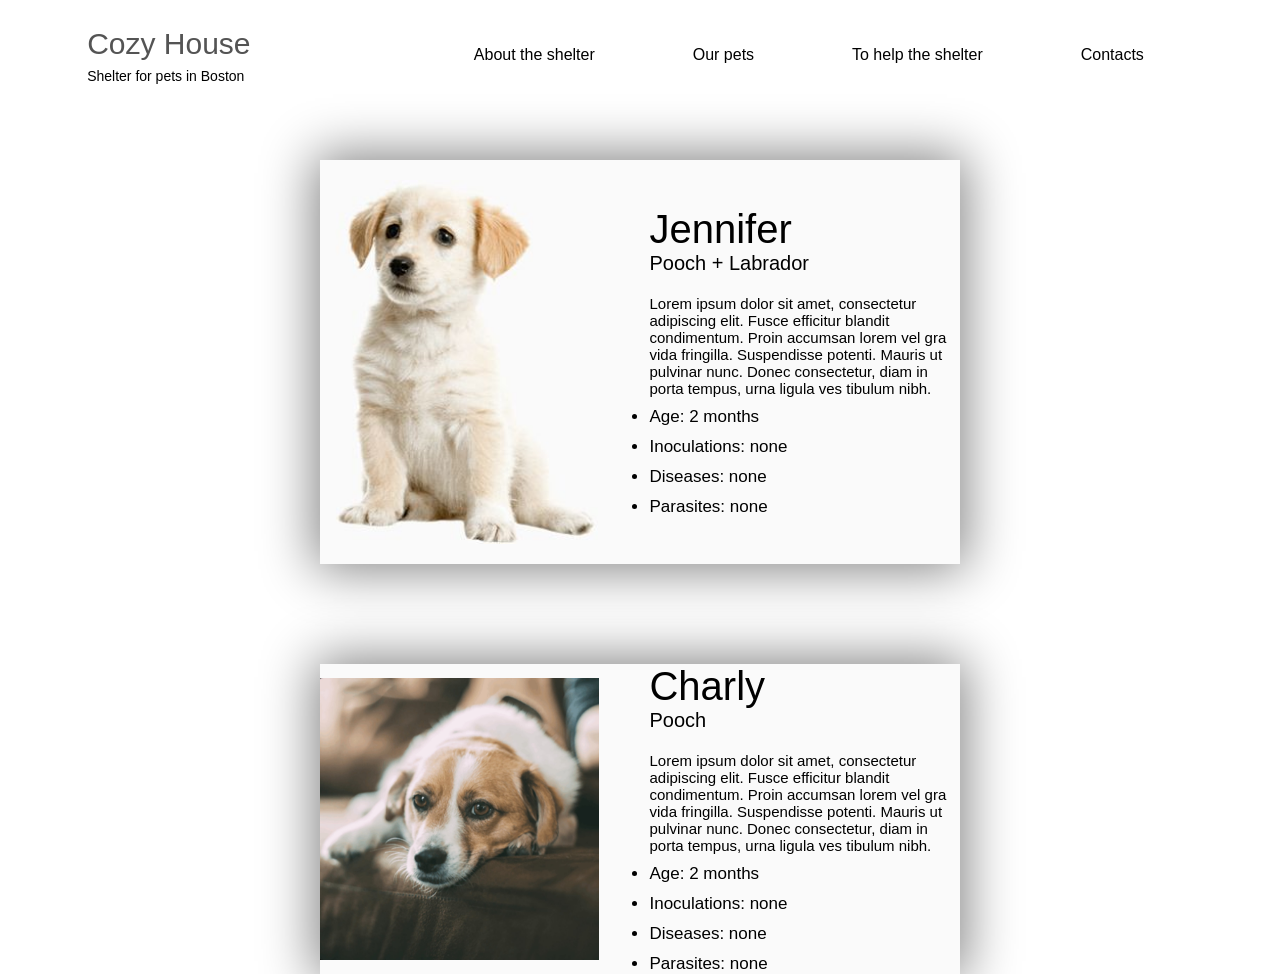
==== index.html @ fc3799fa "3" ====
<!DOCTYPE html>
<html lang="en">
<head>
    <meta charset="UTF-8">
    <meta http-equiv="X-UA-Compatible" content="IE=edge">
    <meta name="viewport" content="width=device-width, initial-scale=1.0">
    <title>Carts</title>
    <link rel="stylesheet" href="../style.css">
</head>
<body>
    <div class="wrap1">
        <header class="header1">
            <nav class="navigation1">
                <div id="logo">
                    <div class="logo1z"><p>Cozy House</p></div>
                    <div class="logo2z"><p>Shelter for pets in Boston </p></div>
                </div>
                <ul class="menuz">
                    <li><a href="#">About the shelter</a></li>
                    <li><a href="#">Our pets</a></li>
                    <li><a href="#">To help the shelter</a></li>
                    <li><a href="#">Contacts</a></li>
                </ul>
            </nav>
            <div class="burger_menu hyh">
                <input id="checkmenu" type="checkbox">
                <label for="checkmenu">Cozy House</label>
                <div class="burger-line o"></div>
                <div class="burger-line tw"></div>
                <div class="burger-line th"></div>
                <div class="burger-line f"></div>
                <nav class="main-menu">
                    <a class="burger-a hih" href="#">About the shelter</a>
                    <a class="burger-a hih" href="#">Our pets</a>
                    <a class="burger-a hih" href="#">To help the shelter</a>
                    <a class="burger-a hih" href="#">Contacts</a>
                </nav>
            </div>
        </header>
        <div id="ol">
            <div class="ol1">
                <div class="gyg1"><img src="img/carts.jpg" alt=""></div>
                <div class="ref">  
                    <div class="gyg2">Jennifer</div>
                    <div class="gyg3">Pooch + Labrador</div>
                    <div class="gyg4"><p>Lorem ipsum dolor sit amet, consectetur adipiscing elit. Fusce efficitur blandit condimentum. Proin accumsan lorem vel gra vida fringilla. Suspendisse potenti. Mauris ut pulvinar nunc. Donec consectetur, diam in porta tempus, urna ligula ves tibulum nibh.</p></div>
                    <div class="gyg5">
                        <ul>
                            <li class="lom">Age: 2 months</li>
                            <li class="lom">Inoculations: none</li>
                            <li class="lom">Diseases: none</li>
                            <li class="lom">Parasites: none</li>
                        </ul>
                    </div>
                </div>    
            </div>
            <div class="ol2">
                <div class="gyg1"><img src="img/ol2.jpg" alt=""></div>
                <div class="ref">
                    <div class="gyg2">Charly</div>
                    <div class="gyg3">Pooch</div>
                    <div class="gyg4"><p>Lorem ipsum dolor sit amet, consectetur adipiscing elit. Fusce efficitur blandit condimentum. Proin accumsan lorem vel gra vida fringilla. Suspendisse potenti. Mauris ut pulvinar nunc. Donec consectetur, diam in porta tempus, urna ligula ves tibulum nibh.</p></div>
                    <div class="gyg5">
                        <ul>
                            <li class="lom">Age: 2 months</li>
                            <li class="lom">Inoculations: none</li>
                            <li class="lom">Diseases: none</li>
                            <li class="lom">Parasites: none</li>
                        </ul>
                    </div>
                </div>
            </div>
        </div>
    </div>
</body>
</html>
---- style.css ----
*{
    margin: 0;
    padding: 0;
    box-sizing: border-box;
    font-family: sans-serif;
}
.wrap{
    width: 100%;
}
.wrap1{
    width: 100%;
    display: flex;
    flex-direction: column;
}
.header{
    width: 100%;
    float: left;
    background-image: url(./img/d.jpg);
    background-size: cover;
}
.header1{
    width: 100%;
    float: left;
    background-size: cover;
}
.navigation{
    width: 100%;
    display: flex;
    justify-content: space-around;
    align-items: center;
    height: 150px;
}
.navigation1{
    width: 100%;
    display: flex;
    justify-content: space-around;
    align-items: center;
    height: 110px;
}
.menu{
    text-align: center;
    width: 60%;
    display: flex;
    justify-content: space-around;
}
.menuz{
    text-align: center;
    width: 60%;
    display: flex;
    justify-content: space-around;
}
.menu li a{
    color: white;
    font-size: 16px;
    text-decoration: none;
}
.menuz li a{
    color: black;
    font-size: 16px;
    text-decoration: none;
}
.menu li{
    list-style: none;
}
.menuz li{
    list-style: none;
}
.logo1{
    color: #F1CDB3;
    font-size: 30px;
    margin-bottom: 7px;
}
.logo1z{
    color: #545454;
    font-size: 30px;
    margin-bottom: 7px;
}
.logo2{
    font-size: 14px;
    color: whitesmoke;
}
.logo2z{
    font-size: 14px;
    color: black;
}
.menu li a:hover{
    border-bottom: 2px solid #F1CDB3;
    color: #F1CDB3;
    text-shadow: 3px 3px 5px #F1CDB3;
}
.menuz li a:hover{
    border-bottom: 2px solid #F1CDB3;
    color: #F1CDB3;
    text-shadow: 3px 3px 5px #F1CDB3;
}
.gag1{
    font-size: 45px;
    color: whitesmoke;
}
.gag2{
    font-size: 18px;
    color: whitesmoke;
    margin-top: 15px;
    margin-bottom: 15px;
}
.gag3{
    border-radius: 50px;
    width: 200px;
    height: 50px;
    background: #F1CDB3;
    font-size: 20px;
    margin-bottom: 150px;
    border: 1px solid #F1CDB3;
}
.gag3:hover{
    background: #c4a086;
}
.minitxt{
    width: 30%;
    margin-left: 19%;
    margin-top: 150px;
}
main{
    width: 100%;
    float: left; 
}
#main1{
    background-color: white;
    float: left;
    width: 100%;
}
#gig{
    margin-top: 50px;
    margin-bottom: 50px;
    display: flex;
    justify-content: center;
}
#main2{
    background-color: #F6F6F6;
    float: left;
    width: 100%;
}
#main3{
    background-color: white;
    float: left;
    width: 100%;
}
.gig2{
    width: 25%;
    margin-left: 20px;
}
.ats{
    font-size: 35px;
}
.gig2big{
    font-size: 15px;
    margin-top: 20px;
}
.gig2big2{
    margin-top: 15px;
}
.gig1 img{
    width: 80%;
}
.faf1, .faf2, .faf3{
    background-color: rgba(250, 250, 250, 1);
    width: 20%;
    display: flex;
    flex-direction: column;
    align-items: center;
    transition: 1s;
}
.faf1z, .faf2z, .faf3z, .faf4z{
    background-color: rgba(250, 250, 250, 1);
    width: 20%;
    display: flex;
    flex-direction: column;
    align-items: center;
    transition: 1s;
}
.faf1:hover{
    width: 25%;
    box-shadow: 13px 20px 46px 12px grey;
    border-radius: 15px;
}
.faf2:hover{
    width: 25%;
    box-shadow: 13px 20px 46px 12px grey;
    border-radius: 15px;
}
.faf3:hover{
    width: 25%;
    box-shadow: 13px 20px 46px 12px grey;
    border-radius: 15px;
}
.lmore1x, .lmore2x, .lmore3x, .lmore4x{
    border-radius: 50px ;
    margin-top: 15px;
    margin-bottom: 15px;
    width: 50%;
    height: 30px;
    font-size: 17px;
    border: 2px solid #F1CDB3;
    background-color:  rgba(250, 250, 250, 1);
}
.lmore1x:hover{
    background-color: #F1CDB3;
}
.lmore2x:hover{
    background-color: #F1CDB3;
}
.lmore3x:hover{
    background-color: #F1CDB3;
}
.lmore4x:hover{
    background-color: #F1CDB3;
}
.lmore1, .lmore2, .lmore3, .lmore4{
    width: 100%;
    display: flex;
    justify-content: center;
}
.dad1p{
    font-size: 35px;
    text-align: center;
}
.dad1{
    display: flex;
    justify-content: center;
    margin-top: 50px;
    margin-bottom: 50px;
}
.dad1z{
    display: flex;
    justify-content: center;
    margin-bottom: 50px;
}
.dad1pz{
    margin-top: 10px;
    font-size: 35px;
    text-align: center;
    color: #636363;
}
.dad2{
    display: flex;
    justify-content: space-around;

}
.dad2z{
    display: flex;
    justify-content: space-around;
    margin-top: 50px;
}
.dad3{
    display: flex;
    justify-content: center;
}
#dad{
    background-color: #F6F6F6;
}
.foto1, .foto2, .foto3, .foto4{
    margin-top: 25px;

}
.name1, .name2, .name3, .name4{
    margin-top: 15px;
    font-size: 20px;
}
.dad3x{
    border-radius: 50px;
    width: 200px;
    height: 50px;
    background: #F1CDB3;
    font-size: 20px;
    margin-bottom: 50px;
    margin-top: 50px;
    border: 1px solid #F1CDB3;
}
.dad3x:hover{
    background: #c4a086;
}
.lil1p{
    text-align: center;
    font-size: 35px;
    margin-top: 50px;
    margin-bottom: 50px;
}
#q{
    width: 70%;
    display: flex;
    justify-content: space-around;
    margin-bottom: 20px;
}
#a{
    width: 60%;
    display: flex;
    justify-content: space-around;
}
.q1, .q2, .q3, .q4, .q5, .a1, .a2, .a3, .a4{
    display: flex;
    flex-direction: column;
    align-items: center;
}
.q11, .a11{
    margin-bottom: 15px;
}
.lil2{
    display: flex;
    flex-direction: column;
    align-items: center;
    margin-bottom: 50px;
}
#main4{
    width: 100%;
    background-color: #F6F6F6;
    display: flex;
    justify-content: center;
}
#vav{
    margin-top: 50px;
    margin-bottom: 50px;
    width: 70%;
    display: flex;
    flex-direction: row;
}
.vav1{
    margin-right: 20px;
}
.vav21p{
    font-size: 35px;
}
.vav22p{
    font-size: 15px;
    margin-top: 15px;
}
.vav23{
    display: flex;
    flex-direction: row;
    margin-top: 10px;
    margin-bottom: 15px;
}
.vav23b{
    display: flex;
    align-items: center;
    justify-content: space-around;
    width: 320px;
    height: 48px;
    background-color: #F1CDB3;
    border: 1px solid #F1CDB3;
    border-radius: 10px;
}
.vav23b:hover{
    background-color: #c4a086;
    border: 1px solid #c4a086;
}
.v2p{
    font-size: 20px;
}
footer{
    float: left; 
    width: 100%;
    background-image: url(./img/b.png);
    display: flex;
    justify-content: space-around;
}
.bob11p{
    font-size: 35px;
    color: white;
}
.bob22{
    display: flex;
    flex-direction: row;
    align-items: center;
    margin-top: 20px;
}
.k{
    color: #F1CDB3;
    font-size: 20px;
    margin-left: 10px;
}
.bob1, .bob2{
    display: flex;
    flex-direction: column;
    margin-top: 30px;
}
.bob3 img{
    width: 250px;
}
.bob3{
    margin-top: 30px;
}
.gyg1 img{
    width: 100%;
}
.gyg1{
    width: 45%;
    margin-right: 50px;
    display: flex;
    justify-content: center;
    align-items: center;
}
.ol1 .gyg1 img{
    margin-top: 20px;
    margin-bottom: 20px;
} 
.ol1{
    width: 50%;
    display: flex;
    align-items: center;
    box-shadow: 0px 0px 50px 5px gray;
    background-color: #fafafa;
    margin-bottom: 100px;
    margin-top: 50px;
}
.ol2{
    width: 50%;
    display: flex;
    align-items: center;
    box-shadow: 0px 0px 50px 5px gray;
    background-color: #fafafa;
}
.gyg4{
    font-size: 15px;
}
.gyg5{
    font-size: 17px;
}
.gyg2{
    font-size: 40px;
}
.gyg3{
    font-size: 20px;
    margin-bottom: 20px;
}
.ref{
    width: 50%;
}
#ol{
    display: flex;
    flex-direction: column;
    align-items: center;
}
.lom{
    margin-top: 10px;
}
.burger_menu{
    margin: 100px auto;
    width: 320px;
    height: 40px;
    background: black;
    color: white;
    text-align: center;
    position: relative;
}
.hyh{
    background: #3b2d25;
}
.burger_menu-aaa{
    margin: 100px auto;
    width: 320px;
    height: 40px;
    background: rgba(0, 0, 0, 0);
    color: black;
    text-align: center;
    position: relative;
}
#checkmenu{
    display: none;
}
label{
    display: block;
    position: absolute;
    top: 0px;
    left: 0px;
    width: 100%;
    height: 100%;
    z-index: 2;
    line-height: 40px;
    cursor: pointer;
}
.burger-line{
    position: absolute;
    top: 8px;
    right: 10px;
    width: 35px;
    height: 2px;
    background: white;
    transition: .5s all;
}
.tw, .th{
    top: 18px;
}
.f{
    top: 28px;
}
.main-menu{
    display: block;
    position: absolute;
    width: 100%;
    bottom: 0;
    left: 0;
    max-height: 0;
    font-size: 0px;
    overflow: hidden;
    transform: translateY(100%);
    transition: .5s all;
}
.burger-a{
    display: block;
    width: 100%;
    padding: 10px;
    color: white;
    text-decoration: none;
    border-top: 1px solid white;
    background: black;
}
.hih{
        background: #3b2d25;
}
.burger-aaaa{
    display: block;
    width: 100%;
    padding: 10px;
    color: black;
    text-shadow: 3px 3px 5px white;
    text-decoration: none;
    border-top: 1px solid white;
    background: rgba(0, 0, 0, 0);
}
.burger-a:hover{
    background-color: rgba(0, 0, 0, .9);
}
.hih:hover{
    background-color: #493a33;
}
.burger-aaaa:hover{
    background-color: rgba(255, 255, 255, 0.267);
}
#checkmenu:checked~.main-menu{
    max-height: 500px;
    font-size: 16px;
}
#checkmenu:checked~.o{
    display: none;
}
#checkmenu:checked~.f{
    display: none;
}
#checkmenu:checked~.tw{
    transform: rotate(45deg);
}
#checkmenu:checked~.th{
    transform: rotate(-45deg);
}
.burger_menu{
    display: none;
}
.burger_menu-aaa{
    display: none;
}
.ret{
    font-size: 35px;
    color: white;
}
.ret:hover{
    background-color: rgba(255, 255, 255, 0.267);
}
@media (min-width: 0px) and (max-width: 768px) {
    .navigation1{
        display: none;
    }
    .navigation{
        display: none;
    }
    .burger_menu{
        display: flex;
        width: 100%;
        margin-top: 0;
        margin-bottom: 50px;
    }
    .burger_menu-aaa{
        display: flex;
        width: 100%;
        margin-top: 0;
        margin-bottom: 50px;
        margin-top: 20px;
    }
    .ol1{
        display: flex;
        flex-direction: column-reverse;
        width: 95%;
    }
    .ol2{
        display: flex;
        flex-direction: column-reverse;
        width: 95%;
    }
    .ref{
        display: flex;
        flex-direction: column;
        align-items: center;
    }
    .gyg2{
        margin-top: 10px;
    }
    .gyg1{
        margin-right: 0;
    }
    .faf1z, .faf2z, .faf3z, .faf4z{
        width: 100%;
        margin-bottom: 20px;
    }
    .dad2{
        display: flex;
        flex-wrap: wrap;
    }
    .dad2z{
        display: flex;
        flex-wrap: wrap;
    }
    .minitxt{
        width: 80%;
        display: flex;
        flex-direction: column;
        align-items: center;
        margin-left: 0;
    }
    .htxt{
        width: 100%;
        float: left;
        display: flex;
        justify-content: center;
    }
    header{
        background-position: center;
    }
    #gig{
        display: flex;
        flex-direction: column-reverse;
        align-items: center;
    }
    .gig1 img{
        width: 90%;
    }
    .gig2{
        width: 50%;
    }
    .gig1{
        display: flex;
        justify-content: center;
    }
    .gig2smoll{
        text-align: center;
    }
    .gag1{
        text-align: center;
    }
    .gag2{
        text-align: center;
    }
    .dad2pro{
        display: flex;
        flex-direction: column;
        align-items: center;
    }
    .faf1, .faf2, .faf3{
        width: 70%;
    }
    .faf1, .faf2{
        margin-bottom: 20px;
    }
    .faf1:hover{
        width: 90%;
    }
    .faf2:hover{
        width: 90%;
    }
    .faf3:hover{
        width: 90%;
    }
    .lmore1x, .lmore2x, .lmore3x, .lmore4x{
        height: 50px;
    }
    .lil2{
        display: flex;
        flex-direction: column;
        align-items: center;
    }
    #a, #q{
        display: flex;
        flex-direction: column;

    }
    .q1, .q2, .q3, .q4, .q5, .a1, .a2, .a3{
        margin-bottom: 20px;
    }
    .footer{
        background-size: cover;
        display: flex;
        flex-direction: column;
        align-items: center;
    }
    .bob11p{
        text-align: center;
    }
    #vav{
        display: flex;
        flex-direction: column-reverse;
        align-items: center;
    }
    .vav21p{
        text-align: center;
    }
    .vav22p{
        text-align: center;
    }
    .vav24p{
        text-align: center;
    }
    .vav23{
        display: flex;
        justify-content: center;
    }
    .vav1{
        margin-right: 0;
    }
    .vav1 img{
        width: 100%;
    }
    .gig2{
        width: 80%;
    }

}
@media (min-width: 768px) and (max-width: 1279px){
    .navigation1{
        display: none;
    }
    .navigation{
        display: none;
    }
    .burger_menu{
        display: flex;
        width: 100%;
        margin-top: 0;
        margin-bottom: 50px;
    }
    .burger_menu-aaa{
        display: flex;
        width: 100%;
        margin-top: 0;
        margin-bottom: 50px;
        margin-top: 20px;
    }
    .ol1{
        display: flex;
        flex-direction: column-reverse;
    }
    .ol2{
        display: flex;
        flex-direction: column-reverse;
    }
    .ref{
        display: flex;
        flex-direction: column;
        align-items: center;
    }
    .gyg2{
        margin-top: 10px;
    }
    .gyg1{
        margin-right: 0;
    }
    .faf1z, .faf2z, .faf3z, .faf4z{
        width: 45%;
        margin-bottom: 20px;
    }
    .dad2{
        display: flex;
        flex-wrap: wrap;
    }
    .dad2z{
        display: flex;
        flex-wrap: wrap;
    }
    .minitxt{
        width: 60%;
        display: flex;
        flex-direction: column;
        align-items: center;
    }
    .htxt{
        width: 100%;
        float: left;
    }
    header{
        background-position: center;
    }
    #gig{
        display: flex;
        flex-direction: column-reverse;
        align-items: center;
    }
    .gig1 img{
        width: 90%;
    }
    .gig2{
        width: 50%;
    }
    .gig1{
        display: flex;
        justify-content: center;
    }
    .gig2smoll{
        text-align: center;
    }
    .gag1{
        text-align: center;
    }
    .gag2{
        text-align: center;
    }
    .dad2pro{
        display: flex;
        flex-direction: column;
        align-items: center;
    }
    .faf1, .faf2, .faf3{
        width: 60%;
    }
    .faf1, .faf2{
        margin-bottom: 30px;
    }
    .faf1:hover{
        width: 80%;
    }
    .faf2:hover{
        width: 80%;
    }
    .faf3:hover{
        width: 80%;
    }
    .lmore1x, .lmore2x, .lmore3x, .lmore4x{
        height: 50px;
    }
    .lil2{
        display: flex;
        flex-direction: column-reverse;
        width: 600px;
    }
    #q, #a{
        width: 100%;
        display: flex;
        flex-wrap: wrap;
        
    }
    .q1, .q2, .q3, .q4, .q5, .a1, .a2, .a3, .a4{
        width: 45%;
    }
    .q1, .q2, .q3, .q4, .a1, .a2, .a3, .a4{
        margin-bottom: 30px;
    }
    #main3{
        display: flex;
        flex-direction: column;
        align-items: center;
    }
    #vav{
        display: flex;
        flex-direction: column-reverse;
        align-items: center;
    }
    .vav21p{
        text-align: center;
    }
    .vav22p{
        text-align: center;
    }
    .vav24p{
        text-align: center;
    }
    .vav23{
        display: flex;
        justify-content: center;
    }
    .bob3{
        display: none;
    }
    .footer{
        display: flex;
        justify-content: space-around;
        padding-bottom: 30px;
    }
}
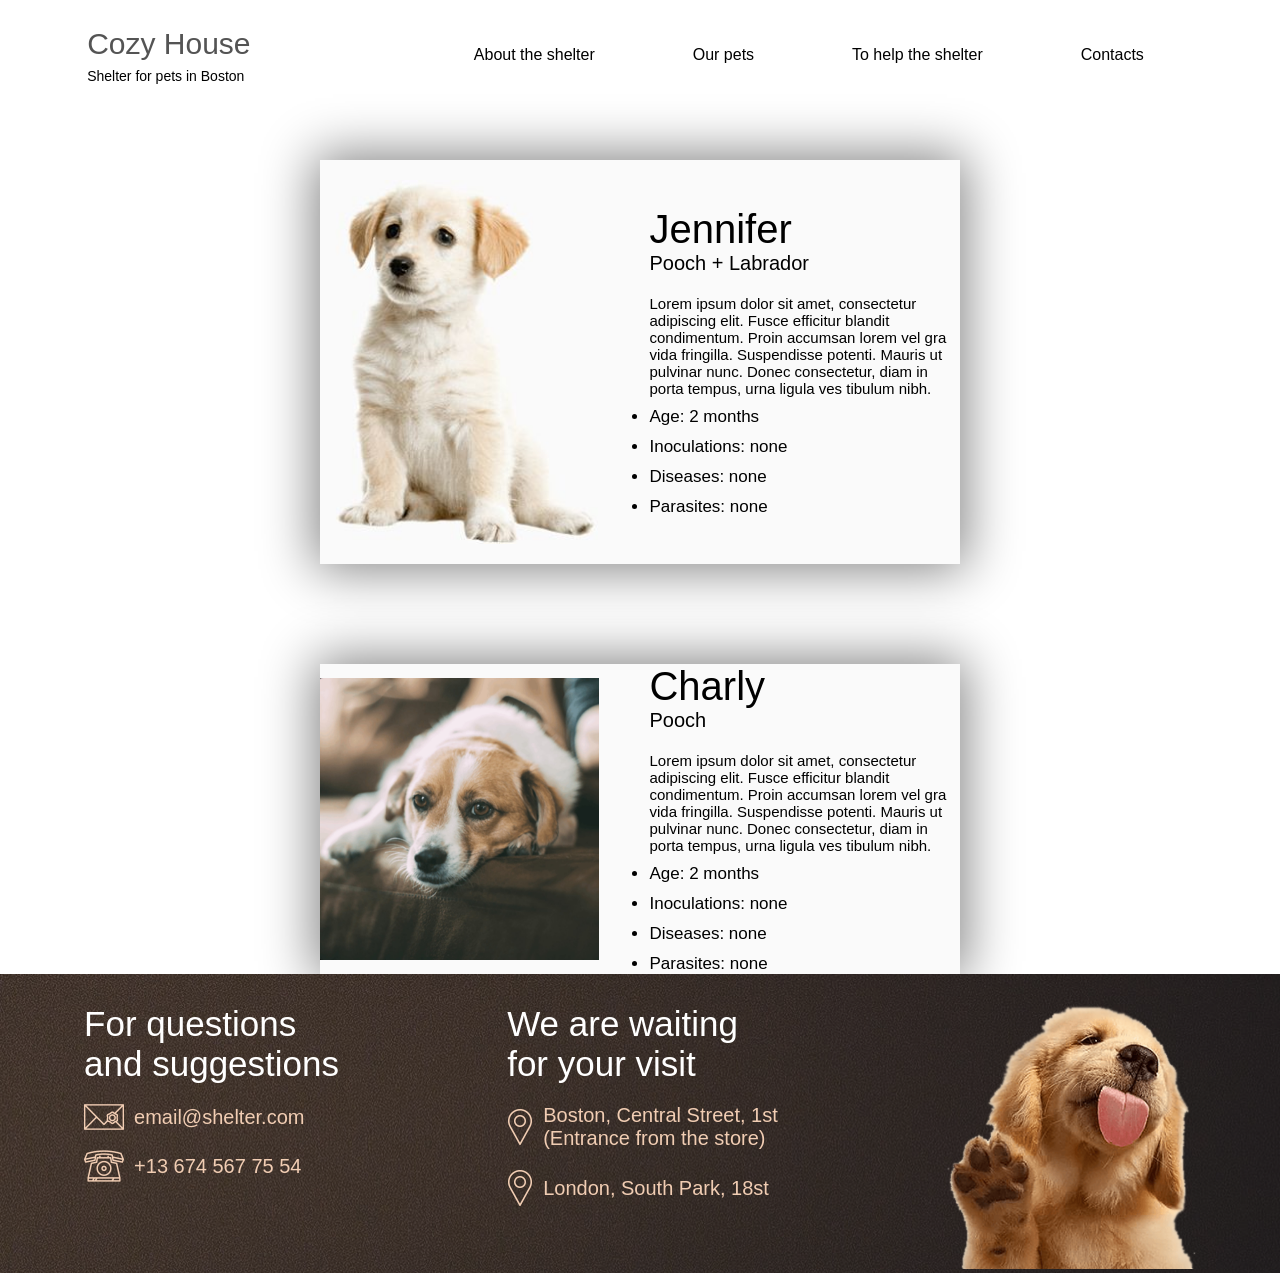
==== commit bf8c1681: "9" ====
--- a/index.html
+++ b/index.html
@@ -5,7 +5,7 @@
     <meta http-equiv="X-UA-Compatible" content="IE=edge">
     <meta name="viewport" content="width=device-width, initial-scale=1.0">
     <title>Carts</title>
-    <link rel="stylesheet" href="../style.css">
+    <link rel="stylesheet" href="style.css">
 </head>
 <body>
     <div class="wrap1">
@@ -16,9 +16,9 @@
                     <div class="logo2z"><p>Shelter for pets in Boston </p></div>
                 </div>
                 <ul class="menuz">
-                    <li><a href="#">About the shelter</a></li>
-                    <li><a href="#">Our pets</a></li>
-                    <li><a href="#">To help the shelter</a></li>
+                    <li><a href="https://liliasurious.github.io/Cozy_house/">About the shelter</a></li>
+                    <li><a href="https://liliasurious.github.io/Our_friends/">Our pets</a></li>
+                    <li><a href="https://liliasurious.github.io/Carts/">To help the shelter</a></li>
                     <li><a href="#">Contacts</a></li>
                 </ul>
             </nav>
@@ -31,9 +31,9 @@
                 <div class="burger-line f"></div>
                 <nav class="main-menu">
                     <a class="burger-a hih" href="#">About the shelter</a>
-                    <a class="burger-a hih" href="#">Our pets</a>
-                    <a class="burger-a hih" href="#">To help the shelter</a>
-                    <a class="burger-a hih" href="#">Contacts</a>
+                    <a class="burger-a hih" href="https://liliasurious.github.io/Our_friends/">Our pets</a>
+                    <a class="burger-a hih" href="https://liliasurious.github.io/Carts/">To help the shelter</a>
+                    <a class="burger-a hih" href="https://liliasurious.github.io/Cozy_house/">Contacts</a>
                 </nav>
             </div>
         </header>
@@ -71,6 +71,31 @@
                 </div>
             </div>
         </div>
+        <footer class="footer">
+            <div class="bob1">
+                <div class="bob11"><p class="bob11p">For questions<br>and suggestions</p></div>
+                <div class="bob22">
+                    <img src="img/b1.png" alt="">
+                    <p class="k">email@shelter.com</p>
+                </div>
+                <div class="bob22">
+                    <img src="img/b2.png" alt="">
+                    <p class="k">+13 674 567 75 54</p>
+                </div>
+            </div>
+            <div class="bob2">
+                <div class="bob11"><p class="bob11p">We are waiting<br>for your visit</p></div>
+                <div class="bob22">
+                    <img src="img/b3.png" alt="">
+                    <p class="k">Boston, Central Street, 1st<br>(Entrance from the store)</p>
+                </div>
+                <div class="bob22">
+                    <img src="img/b3.png" alt="">
+                    <p class="k">London, South Park, 18st</p>
+                </div>
+            </div>
+            <div class="bob3"><img src="img/n.png" alt=""></div>
+        </footer>
     </div>
 </body>
 </html>
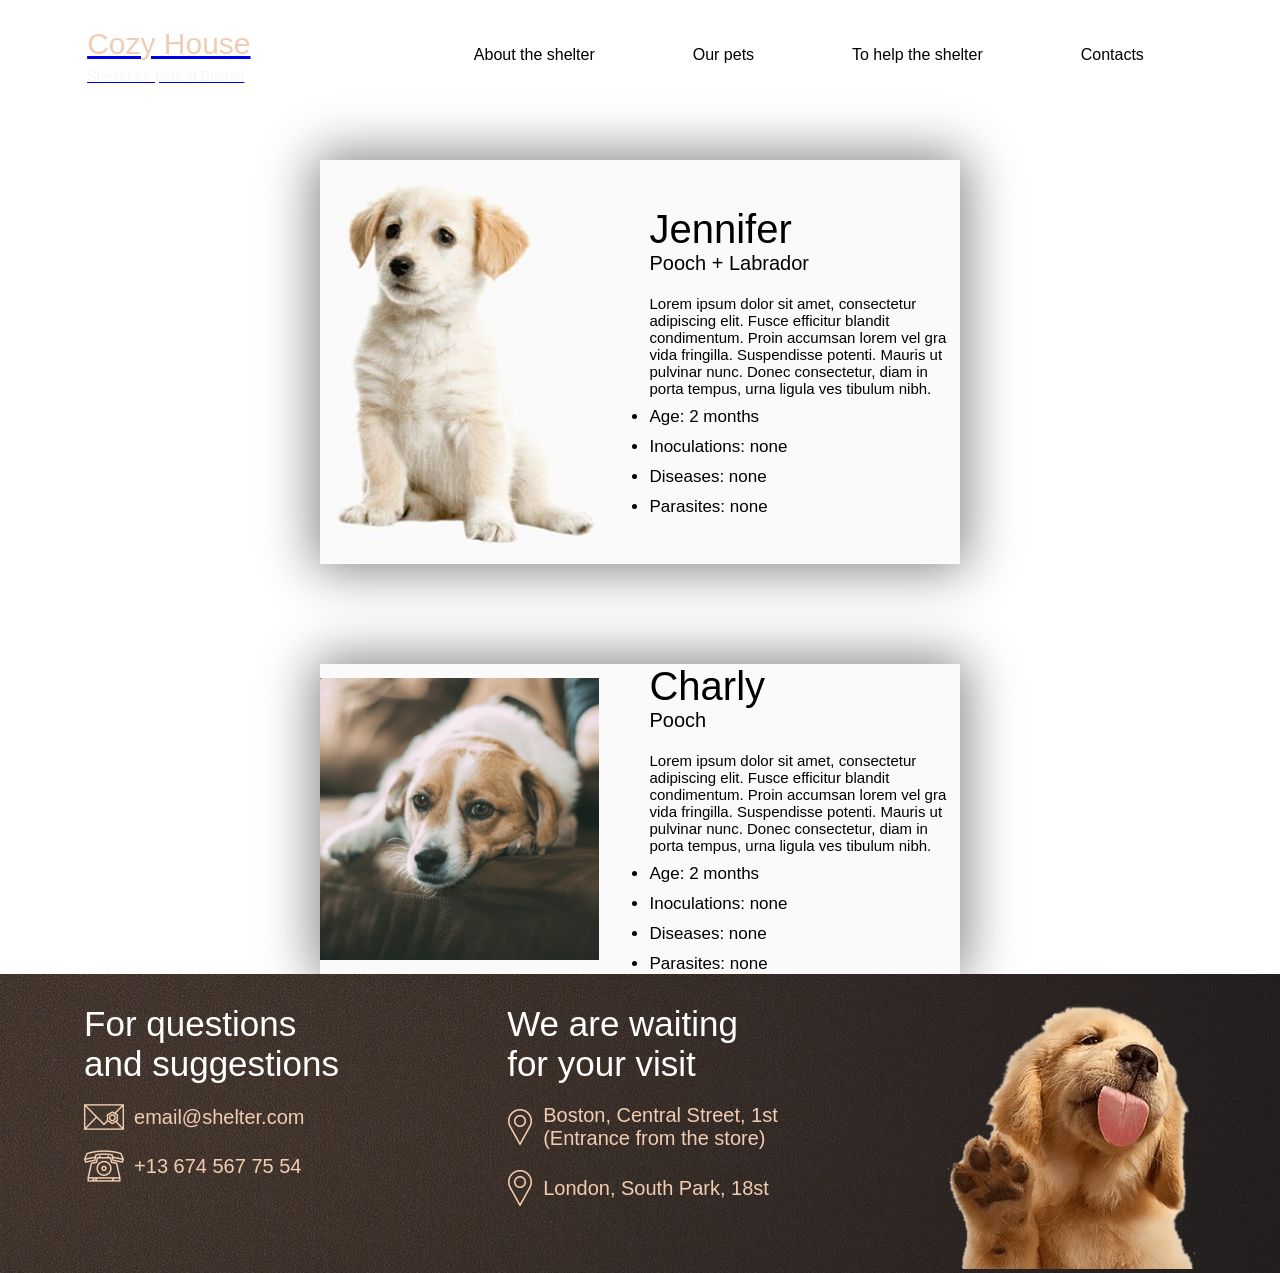
==== commit 0cd433b1: "14" ====
--- a/index.html
+++ b/index.html
@@ -11,15 +11,15 @@
     <div class="wrap1">
         <header class="header1">
             <nav class="navigation1">
-                <div id="logo">
-                    <div class="logo1z"><p>Cozy House</p></div>
-                    <div class="logo2z"><p>Shelter for pets in Boston </p></div>
-                </div>
+                <a class="put" href="https://liliasurious.github.io/Cozy_house/"><div id="logo">
+                    <div class="logo1"><p>Cozy House</p></div>
+                    <div class="logo2"><p>Shelter for pets in Boston </p></div>
+                </div></a>
                 <ul class="menuz">
                     <li><a href="https://liliasurious.github.io/Cozy_house/">About the shelter</a></li>
                     <li><a href="https://liliasurious.github.io/Our_friends/">Our pets</a></li>
                     <li><a href="https://liliasurious.github.io/Carts/">To help the shelter</a></li>
-                    <li><a href="#">Contacts</a></li>
+                    <li><a href=".footer">Contacts</a></li>
                 </ul>
             </nav>
             <div class="burger_menu hyh">
@@ -30,10 +30,10 @@
                 <div class="burger-line th"></div>
                 <div class="burger-line f"></div>
                 <nav class="main-menu">
-                    <a class="burger-a hih" href="#">About the shelter</a>
+                    <a class="burger-a hih" href="https://liliasurious.github.io/Cozy_house/">About the shelter</a>
                     <a class="burger-a hih" href="https://liliasurious.github.io/Our_friends/">Our pets</a>
                     <a class="burger-a hih" href="https://liliasurious.github.io/Carts/">To help the shelter</a>
-                    <a class="burger-a hih" href="https://liliasurious.github.io/Cozy_house/">Contacts</a>
+                    <a class="burger-a hih" href=".footer">Contacts</a>
                 </nav>
             </div>
         </header>
